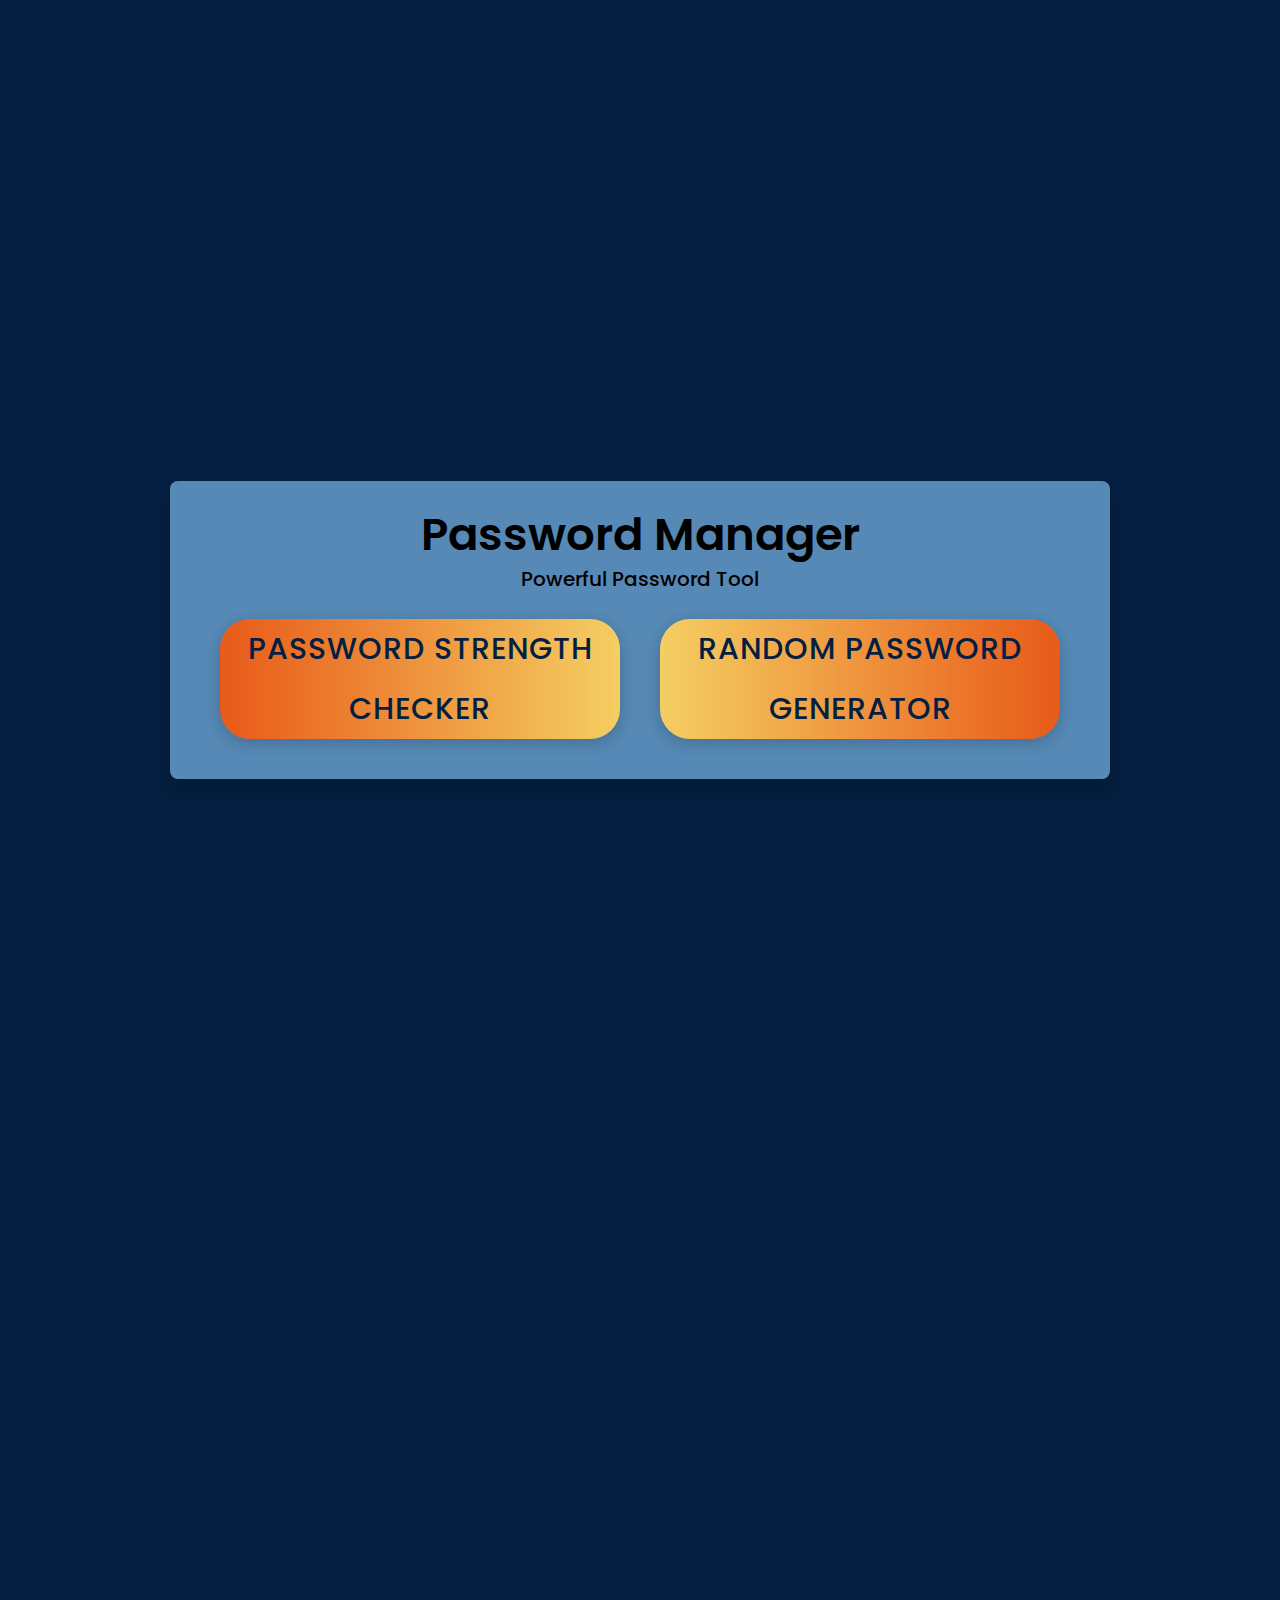
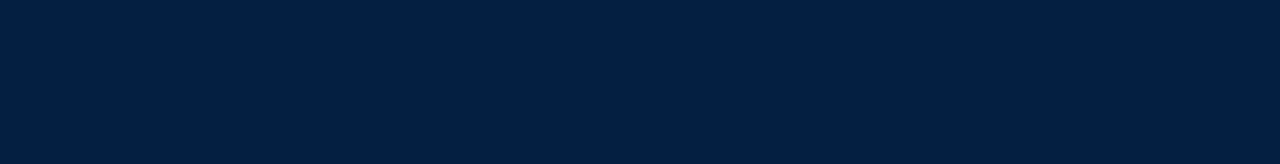
==== index.html @ a6b9e484 "main" ====
<!DOCTYPE html>
<html lang="en" dir="ltr">
   <head>
      <meta charset="utf-8">
      <title>Password Manager</title>
      <link rel="stylesheet" href="style.css">
   </head>
   <body>
      <div class="wrapper">
         <div class="text">
            Password Manager
         </div>
         <p>
            Powerful Password Tool
         </p>
         <div class="btns">
            <a href="index_check.html">Password Strength Checker</a>
            <a href="index_strength.html">Random Password Generator</a>
         </div>
      </div>
      <script>
         const buttons = document.querySelectorAll("a");
         buttons.forEach((button) => {
           button.onclick = function(e){
             let x = e.clientX - e.target.offsetLeft;
             let y = e.clientY - e.target.offsetTop;
             let ripple = document.createElement("span");
             ripple.style.left = `${x}px`;
             ripple.style.top = `${y}px`;
             this.appendChild(ripple);
             setTimeout(function(){
               ripple.remove();
             }, 600); // 1second = 1000ms
           }
         });
         
      </script>
   </body>
</html>
---- style.css ----
@import url('https://fonts.googleapis.com/css?family=Poppins:400,500,600,700&display=swap');
*{
  margin: 0;
  padding: 0;
  outline: none;
  box-sizing: border-box;
  font-family: 'Poppins', sans-serif;
}
html,body{
  display: grid;
  background: #041F41;
  height: 140%;
  place-items: center;
  text-align: center;
}
.wrapper{
  background: #5689B6;
  padding: 20px 30px;
  box-shadow: 0px 0px 10px rgba(0,0,0,0.25);
  border-radius: 8px;
  box-shadow: 0 15px 20px rgba(0,0,0,0.15);
}
.wrapper .text{
  font-size: 45px;
  font-weight: 600;
}
.wrapper p{
  font-size: 20px;
  font-weight: 500;
  line-height: 20px;
}
.wrapper .btns{
  display: flex;
  margin: 30px 0 20px 0;
}
.btns a{
  position: relative;
  margin: 0 20px;
  height: 120px;
  width: 400px;
  display: block;
  line-height: 60px;
  border-radius: 30px;
  text-decoration: none;
  color: #041F41;
  font-size: 30px;
  font-weight: 500;
  text-transform: uppercase;
  letter-spacing: 1px;
  overflow: hidden;
  box-shadow: 0 4px 15px rgba(0,0,0,0.2);
}
.btns a:first-child{
  background: linear-gradient(-90deg, #f5ce62, #e85a19);
}
.btns a:last-child{
  background: linear-gradient(90deg, #f5ce62, #e85a19);
}
.btns a > span{
  position: absolute;
  background: #041F41;
  transform: translate(-50%, -50%);
  border-radius: 50%;
  pointer-events: none;
  animation: ripples 0.6s linear infinite;
}
@keyframes ripples {
  0% {
    width: 0px;
    height: 0px;
    opacity: 0.5;
  }
  100% {
    width: 500px;
    height: 500px;
    opacity: 0;
  }
}
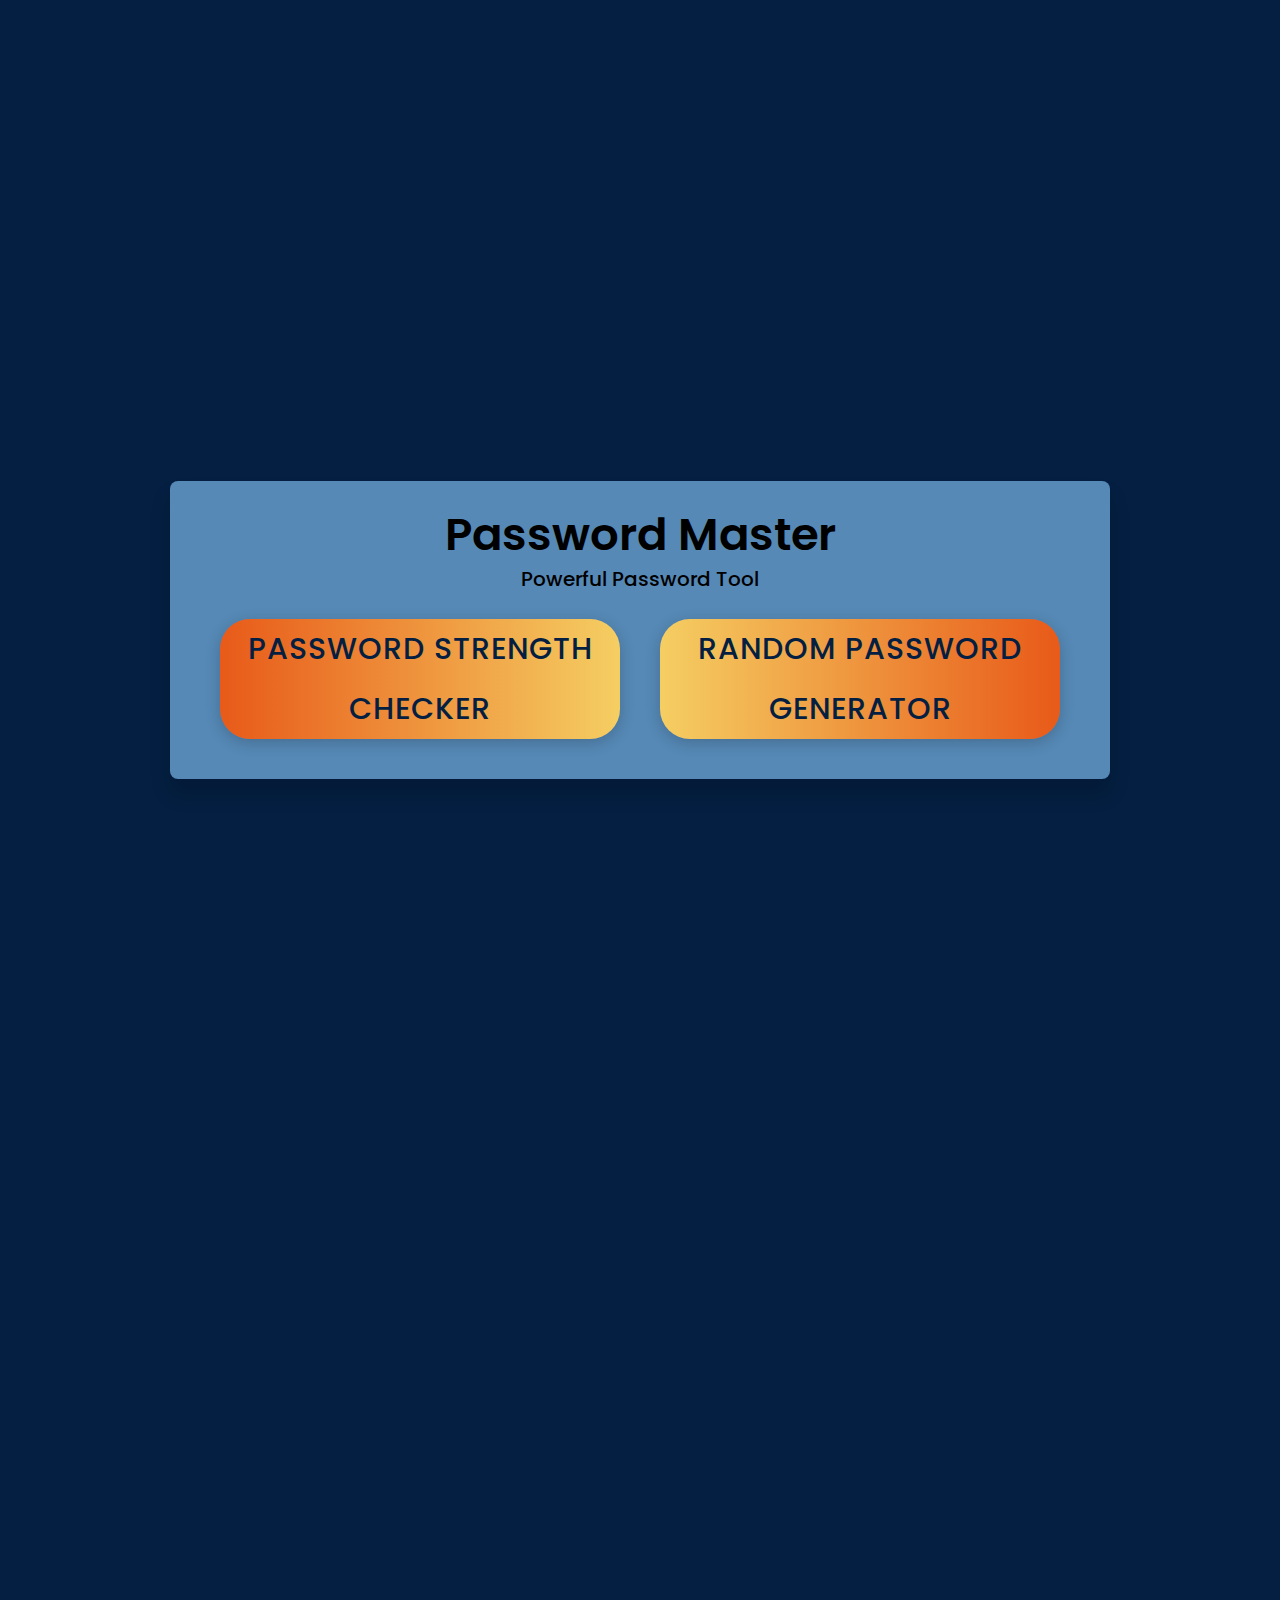
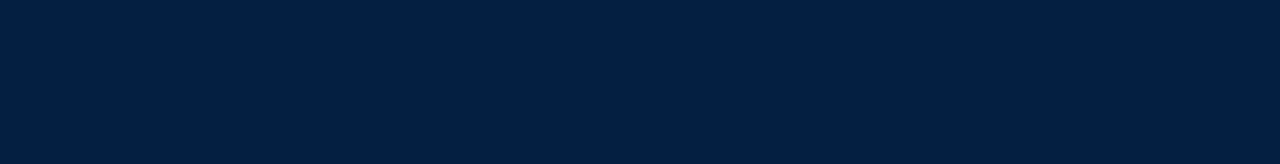
==== commit 500ef521: "Update index.html" ====
--- a/index.html
+++ b/index.html
@@ -8,7 +8,7 @@
    <body>
       <div class="wrapper">
          <div class="text">
-            Password Manager
+            Password Master
          </div>
          <p>
             Powerful Password Tool
@@ -36,4 +36,4 @@
          
       </script>
    </body>
-</html>+</html>
